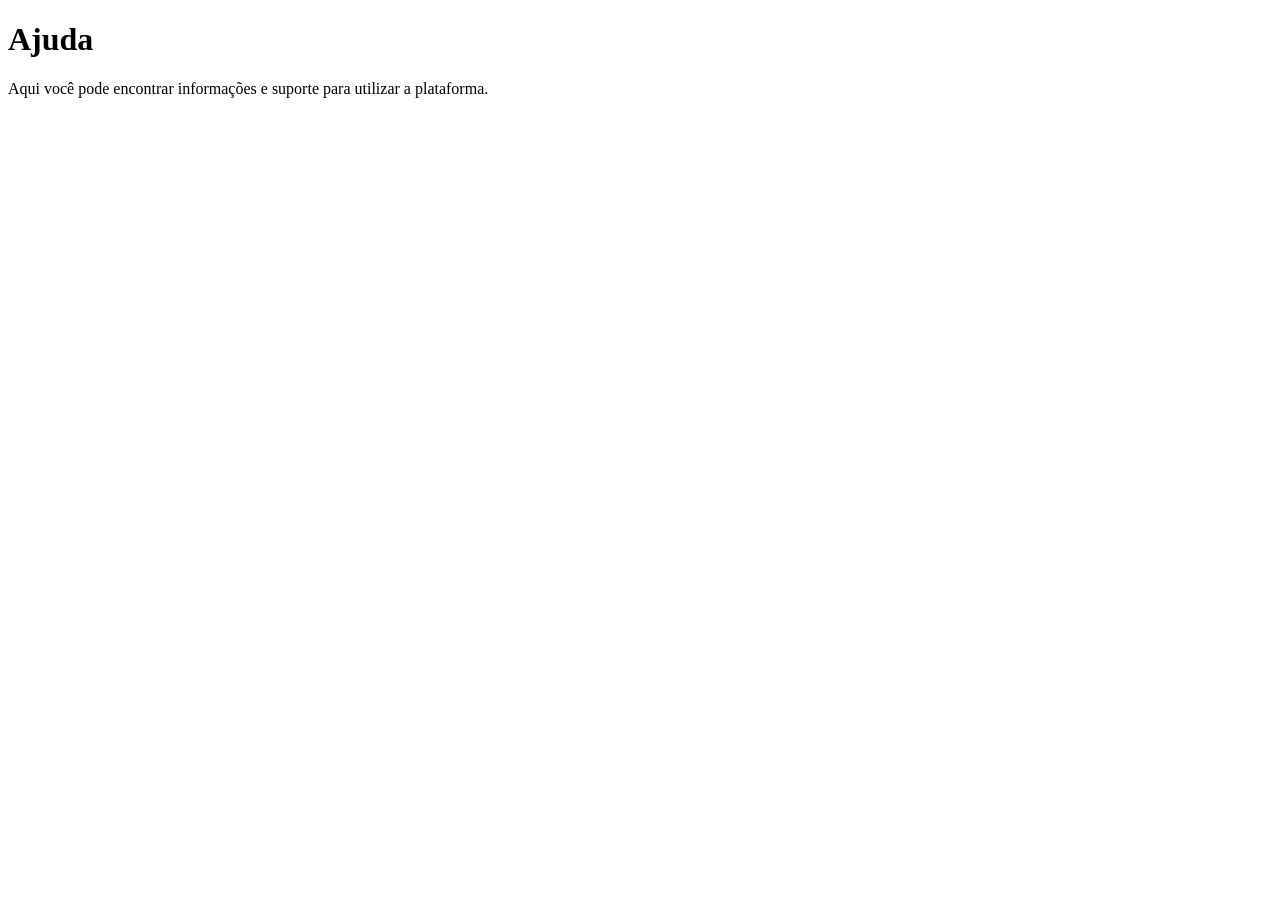
==== Backend/ajuda.html @ ebc53b43 "Criado pasta para ajudar na ultilização" ====
<!DOCTYPE html>
<html lang="pt-br">
<head>
    <meta charset="UTF-8">
    <meta name="viewport" content="width=device-width, initial-scale=1.0">
    <title>Ajuda</title>
</head>
<body>
    <h1>Ajuda</h1>
    <p>Aqui você pode encontrar informações e suporte para utilizar a plataforma.</p>
</body>
</html>
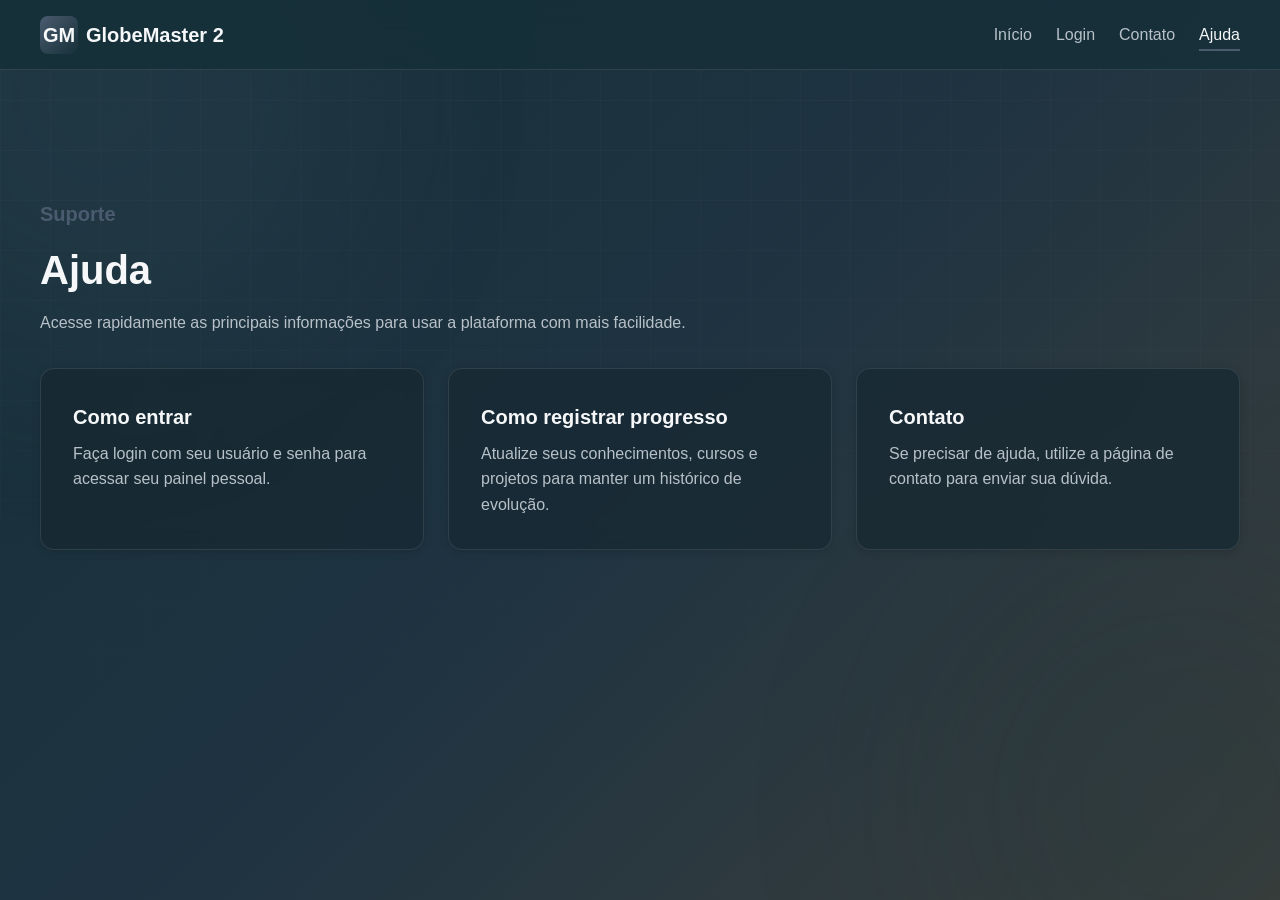
==== commit 46f56ab1: "Atualizado toda a parte de Backend Atualizado parte de pastas para código limpo" ====
--- a/Backend/ajuda.html
+++ b/Backend/ajuda.html
@@ -1,12 +1,54 @@
 <!DOCTYPE html>
 <html lang="pt-br">
 <head>
-    <meta charset="UTF-8">
-    <meta name="viewport" content="width=device-width, initial-scale=1.0">
-    <title>Ajuda</title>
+    <meta charset="UTF-8" />
+    <meta name="viewport" content="width=device-width, initial-scale=1.0" />
+    <title>Ajuda - GlobeMaster 2</title>
+    <link rel="stylesheet" href="../Frontend/Css/style.css" />
 </head>
 <body>
-    <h1>Ajuda</h1>
-    <p>Aqui você pode encontrar informações e suporte para utilizar a plataforma.</p>
+    <div class="background-grid"></div>
+
+    <header class="navbar">
+        <div class="navbar-container">
+            <a href="index.html" class="logo">
+                <span class="logo-icon">GM</span>
+                GlobeMaster 2
+            </a>
+            <ul class="nav-links">
+                <li><a class="nav-link" href="index.html">Início</a></li>
+                <li><a class="nav-link" href="Login.html">Login</a></li>
+                <li><a class="nav-link" href="contato.html">Contato</a></li>
+                <li><a class="nav-link active" href="ajuda.html">Ajuda</a></li>
+            </ul>
+        </div>
+    </header>
+
+    <main>
+        <div class="container">
+            <section class="section">
+                <div class="section-header">
+                    <p class="hero-subtitle">Suporte</p>
+                    <h1 class="section-title">Ajuda</h1>
+                    <p class="section-description">Acesse rapidamente as principais informações para usar a plataforma com mais facilidade.</p>
+                </div>
+
+                <div class="grid grid-3">
+                    <article class="card">
+                        <h3 class="card-title">Como entrar</h3>
+                        <p class="card-description">Faça login com seu usuário e senha para acessar seu painel pessoal.</p>
+                    </article>
+                    <article class="card">
+                        <h3 class="card-title">Como registrar progresso</h3>
+                        <p class="card-description">Atualize seus conhecimentos, cursos e projetos para manter um histórico de evolução.</p>
+                    </article>
+                    <article class="card">
+                        <h3 class="card-title">Contato</h3>
+                        <p class="card-description">Se precisar de ajuda, utilize a página de contato para enviar sua dúvida.</p>
+                    </article>
+                </div>
+            </section>
+        </div>
+    </main>
 </body>
 </html>
--- a/Frontend/Css/style.css
+++ b/Frontend/Css/style.css
@@ -0,0 +1,1152 @@
+@charset "UTF-8";
+
+/* =========================================================
+   01. VARIÁVEIS / DESIGN TOKENS
+   ========================================================= */
+
+:root {
+    /* Cores principais */
+    --primary-color: #1f3341;
+    --secondary-color: #6c757d;
+    --three-color: #3c403d;
+    --four-color: #163039;
+    --five-color: #4a5b6f;
+
+    /* Cores auxiliares */
+    --background-color: #0f1c24;
+    --surface-color: #172832;
+    --surface-light: #203744;
+
+    --text-color: #f5f7f9;
+    --text-secondary: #b8c1c8;
+    --text-muted: #7f8b93;
+
+    --border-color: rgba(255, 255, 255, 0.10);
+
+    --success-color: #4caf50;
+    --warning-color: #ffc107;
+    --danger-color: #dc3545;
+    --info-color: #17a2b8;
+
+    /* Tipografia */
+    --font-family:
+        "Inter",
+        "Segoe UI",
+        Arial,
+        sans-serif;
+
+    --font-size-xs: 0.75rem;
+    --font-size-sm: 0.875rem;
+    --font-size-md: 1rem;
+    --font-size-lg: 1.25rem;
+    --font-size-xl: 1.75rem;
+    --font-size-xxl: 2.5rem;
+
+    /* Espaçamento */
+    --spacing-xs: 0.25rem;
+    --spacing-sm: 0.5rem;
+    --spacing-md: 1rem;
+    --spacing-lg: 1.5rem;
+    --spacing-xl: 2rem;
+    --spacing-xxl: 4rem;
+
+    /* Bordas */
+    --radius-sm: 4px;
+    --radius-md: 8px;
+    --radius-lg: 14px;
+    --radius-xl: 20px;
+
+    /* Sombras */
+    --shadow-sm:
+        0 2px 8px rgba(0, 0, 0, 0.15);
+
+    --shadow-md:
+        0 8px 25px rgba(0, 0, 0, 0.25);
+
+    --shadow-lg:
+        0 15px 45px rgba(0, 0, 0, 0.35);
+
+    /* Transições */
+    --transition-fast: 0.2s ease;
+    --transition-normal: 0.3s ease;
+    --transition-slow: 0.5s ease;
+
+    /* Navbar */
+    --navbar-height: 70px;
+
+    /* Container */
+    --container-width: 1200px;
+}
+
+
+/* =========================================================
+   02. RESET / BASE
+   ========================================================= */
+
+* {
+    margin: 0;
+    padding: 0;
+    box-sizing: border-box;
+}
+
+html {
+    scroll-behavior: smooth;
+}
+
+body {
+    min-height: 100vh;
+
+    font-family: var(--font-family);
+    font-size: var(--font-size-md);
+    line-height: 1.6;
+
+    color: var(--text-color);
+
+    background:
+        linear-gradient(
+            135deg,
+            var(--four-color),
+            var(--primary-color),
+            var(--three-color)
+        );
+
+    overflow-x: hidden;
+}
+
+a {
+    color: inherit;
+    text-decoration: none;
+}
+
+button,
+input,
+textarea,
+select {
+    font: inherit;
+}
+
+button {
+    cursor: pointer;
+}
+
+img {
+    max-width: 100%;
+    display: block;
+}
+
+
+/* =========================================================
+   03. FUNDO ANIMADO
+   ========================================================= */
+
+body::before,
+body::after {
+    content: "";
+
+    position: fixed;
+
+    width: 500px;
+    height: 500px;
+
+    border-radius: 50%;
+
+    pointer-events: none;
+
+    filter: blur(100px);
+
+    opacity: 0.18;
+
+    z-index: -1;
+}
+
+body::before {
+    top: -150px;
+    left: -150px;
+
+    background: var(--five-color);
+
+    animation:
+        backgroundFloatOne
+        12s
+        ease-in-out
+        infinite;
+}
+
+body::after {
+    right: -150px;
+    bottom: -150px;
+
+    background: var(--four-color);
+
+    animation:
+        backgroundFloatTwo
+        15s
+        ease-in-out
+        infinite;
+}
+
+@keyframes backgroundFloatOne {
+
+    0%,
+    100% {
+        transform: translate(0, 0);
+    }
+
+    50% {
+        transform: translate(120px, 80px);
+    }
+}
+
+@keyframes backgroundFloatTwo {
+
+    0%,
+    100% {
+        transform: translate(0, 0);
+    }
+
+    50% {
+        transform: translate(-100px, -80px);
+    }
+}
+
+
+/* =========================================================
+   04. BACKGROUND GRID / TECNOLÓGICO
+   ========================================================= */
+
+.background-grid {
+    position: fixed;
+    inset: 0;
+
+    pointer-events: none;
+
+    z-index: -2;
+
+    background-image:
+        linear-gradient(
+            rgba(255, 255, 255, 0.025) 1px,
+            transparent 1px
+        ),
+        linear-gradient(
+            90deg,
+            rgba(255, 255, 255, 0.025) 1px,
+            transparent 1px
+        );
+
+    background-size: 50px 50px;
+
+    mask-image:
+        linear-gradient(
+            to bottom,
+            black,
+            transparent
+        );
+}
+
+
+/* =========================================================
+   05. CONTAINER
+   ========================================================= */
+
+.container {
+    width: min(
+        100% - 2rem,
+        var(--container-width)
+    );
+
+    margin-inline: auto;
+}
+
+
+/* =========================================================
+   06. NAVBAR
+   ========================================================= */
+
+.navbar {
+    position: sticky;
+    top: 0;
+
+    width: 100%;
+    height: var(--navbar-height);
+
+    display: flex;
+    align-items: center;
+
+    background:
+        rgba(22, 48, 57, 0.85);
+
+    border-bottom:
+        1px solid var(--border-color);
+
+    backdrop-filter: blur(15px);
+
+    z-index: 1000;
+}
+
+.navbar-container {
+    width: min(
+        100% - 2rem,
+        var(--container-width)
+    );
+
+    margin-inline: auto;
+
+    display: flex;
+    align-items: center;
+    justify-content: space-between;
+}
+
+
+/* =========================================================
+   07. LOGO
+   ========================================================= */
+
+.logo {
+    display: flex;
+    align-items: center;
+    gap: var(--spacing-sm);
+
+    font-size: var(--font-size-lg);
+    font-weight: 700;
+
+    color: var(--text-color);
+
+    transition:
+        transform var(--transition-fast);
+}
+
+.logo:hover {
+    transform: translateY(-2px);
+}
+
+.logo-icon {
+    width: 38px;
+    height: 38px;
+
+    display: grid;
+    place-items: center;
+
+    border-radius: var(--radius-md);
+
+    background:
+        linear-gradient(
+            135deg,
+            var(--five-color),
+            var(--four-color)
+        );
+}
+
+
+/* =========================================================
+   08. NAVIGATION
+   ========================================================= */
+
+.nav-links {
+    display: flex;
+    align-items: center;
+    gap: var(--spacing-lg);
+
+    list-style: none;
+}
+
+.nav-link {
+    position: relative;
+
+    padding: 0.5rem 0;
+
+    color: var(--text-secondary);
+
+    transition:
+        color var(--transition-fast);
+}
+
+.nav-link::after {
+    content: "";
+
+    position: absolute;
+
+    left: 0;
+    bottom: 0;
+
+    width: 0;
+    height: 2px;
+
+    background: var(--five-color);
+
+    transition:
+        width var(--transition-fast);
+}
+
+.nav-link:hover {
+    color: var(--text-color);
+}
+
+.nav-link:hover::after,
+.nav-link.active::after {
+    width: 100%;
+}
+
+.nav-link.active {
+    color: var(--text-color);
+}
+
+
+/* =========================================================
+   09. MENU MOBILE
+   ========================================================= */
+
+.menu-toggle {
+    display: none;
+
+    width: 42px;
+    height: 42px;
+
+    border: 1px solid var(--border-color);
+    border-radius: var(--radius-md);
+
+    background: var(--surface-color);
+
+    color: var(--text-color);
+}
+
+
+/* =========================================================
+   10. MAIN
+   ========================================================= */
+
+main {
+    min-height:
+        calc(100vh - var(--navbar-height));
+
+    padding:
+        var(--spacing-xxl)
+        0;
+}
+
+
+/* =========================================================
+   11. HERO
+   ========================================================= */
+
+.hero {
+    min-height: 70vh;
+
+    display: flex;
+    align-items: center;
+
+    padding:
+        var(--spacing-xxl)
+        0;
+}
+
+.hero-content {
+    max-width: 750px;
+}
+
+.hero-subtitle {
+    margin-bottom: var(--spacing-sm);
+
+    color: var(--five-color);
+
+    font-size: var(--font-size-lg);
+    font-weight: 600;
+}
+
+.hero-title {
+    margin-bottom: var(--spacing-lg);
+
+    font-size:
+        clamp(
+            2.5rem,
+            7vw,
+            5rem
+        );
+
+    line-height: 1.05;
+}
+
+.hero-description {
+    max-width: 650px;
+
+    margin-bottom: var(--spacing-xl);
+
+    color: var(--text-secondary);
+
+    font-size: var(--font-size-lg);
+}
+
+
+/* =========================================================
+   12. BOTÕES
+   ========================================================= */
+
+.btn {
+    display: inline-flex;
+
+    align-items: center;
+    justify-content: center;
+
+    gap: var(--spacing-sm);
+
+    padding:
+        0.75rem
+        1.25rem;
+
+    border:
+        1px solid transparent;
+
+    border-radius:
+        var(--radius-md);
+
+    font-weight: 600;
+
+    transition:
+        transform var(--transition-fast),
+        box-shadow var(--transition-fast),
+        background var(--transition-fast);
+}
+
+.btn:hover {
+    transform: translateY(-2px);
+}
+
+.btn-primary {
+    background: var(--primary-color);
+
+    color: var(--text-color);
+
+    box-shadow: var(--shadow-sm);
+}
+
+.btn-primary:hover {
+    background: var(--five-color);
+
+    box-shadow: var(--shadow-md);
+}
+
+.btn-secondary {
+    background: transparent;
+
+    border-color:
+        var(--border-color);
+
+    color: var(--text-color);
+}
+
+.btn-secondary:hover {
+    background: var(--surface-light);
+}
+
+
+/* =========================================================
+   13. NAVEGAÇÃO VOLTAR / AVANÇAR
+   ========================================================= */
+
+.page-navigation {
+    display: flex;
+
+    justify-content: space-between;
+    align-items: center;
+
+    gap: var(--spacing-md);
+
+    margin-top: var(--spacing-xxl);
+
+    padding-top: var(--spacing-lg);
+
+    border-top:
+        1px solid var(--border-color);
+}
+
+.page-navigation a {
+    display: inline-flex;
+
+    align-items: center;
+
+    gap: var(--spacing-sm);
+
+    padding:
+        0.75rem
+        1rem;
+
+    border-radius: var(--radius-md);
+
+    background: var(--surface-color);
+
+    color: var(--text-secondary);
+
+    transition:
+        background var(--transition-fast),
+        color var(--transition-fast),
+        transform var(--transition-fast);
+}
+
+.page-navigation a:hover {
+    background: var(--surface-light);
+
+    color: var(--text-color);
+
+    transform: translateY(-2px);
+}
+
+
+/* =========================================================
+   14. SEÇÕES
+   ========================================================= */
+
+.section {
+    padding:
+        var(--spacing-xxl)
+        0;
+}
+
+.section-header {
+    margin-bottom: var(--spacing-xl);
+}
+
+.section-title {
+    margin-bottom: var(--spacing-sm);
+
+    font-size: var(--font-size-xxl);
+}
+
+.section-description {
+    max-width: 700px;
+
+    color: var(--text-secondary);
+}
+
+
+/* =========================================================
+   15. GRID
+   ========================================================= */
+
+.grid {
+    display: grid;
+
+    gap: var(--spacing-lg);
+}
+
+.grid-2 {
+    grid-template-columns:
+        repeat(2, 1fr);
+}
+
+.grid-3 {
+    grid-template-columns:
+        repeat(3, 1fr);
+}
+
+.grid-4 {
+    grid-template-columns:
+        repeat(4, 1fr);
+}
+
+
+/* =========================================================
+   16. CARDS
+   ========================================================= */
+
+.card {
+    padding: var(--spacing-xl);
+
+    background:
+        rgba(23, 40, 50, 0.75);
+
+    border:
+        1px solid var(--border-color);
+
+    border-radius:
+        var(--radius-lg);
+
+    backdrop-filter: blur(10px);
+
+    box-shadow:
+        var(--shadow-sm);
+
+    transition:
+        transform var(--transition-normal),
+        border-color var(--transition-normal),
+        box-shadow var(--transition-normal);
+}
+
+.card:hover {
+    transform:
+        translateY(-5px);
+
+    border-color:
+        rgba(255, 255, 255, 0.18);
+
+    box-shadow:
+        var(--shadow-md);
+}
+
+.card-icon {
+    width: 50px;
+    height: 50px;
+
+    display: grid;
+    place-items: center;
+
+    margin-bottom: var(--spacing-md);
+
+    border-radius:
+        var(--radius-md);
+
+    background:
+        var(--primary-color);
+}
+
+.card-title {
+    margin-bottom: var(--spacing-sm);
+
+    font-size: var(--font-size-lg);
+}
+
+.card-description {
+    color: var(--text-secondary);
+}
+
+
+/* =========================================================
+   17. GLASS EFFECT
+   ========================================================= */
+
+.glass {
+    background:
+        rgba(255, 255, 255, 0.05);
+
+    border:
+        1px solid rgba(255, 255, 255, 0.10);
+
+    backdrop-filter:
+        blur(15px);
+
+    -webkit-backdrop-filter:
+        blur(15px);
+
+    box-shadow:
+        var(--shadow-md);
+}
+
+
+/* =========================================================
+   18. FORMULÁRIOS
+   ========================================================= */
+
+.form-group {
+    display: flex;
+
+    flex-direction: column;
+
+    gap: var(--spacing-sm);
+
+    margin-bottom: var(--spacing-lg);
+}
+
+.form-label {
+    font-weight: 600;
+}
+
+.form-input,
+.form-textarea,
+.form-select {
+    width: 100%;
+
+    padding:
+        0.75rem
+        1rem;
+
+    border:
+        1px solid var(--border-color);
+
+    border-radius:
+        var(--radius-md);
+
+    outline: none;
+
+    background:
+        rgba(0, 0, 0, 0.15);
+
+    color:
+        var(--text-color);
+
+    transition:
+        border-color var(--transition-fast),
+        box-shadow var(--transition-fast);
+}
+
+.form-input:focus,
+.form-textarea:focus,
+.form-select:focus {
+    border-color:
+        var(--five-color);
+
+    box-shadow:
+        0 0 0 3px
+        rgba(74, 91, 111, 0.25);
+}
+
+.form-textarea {
+    min-height: 150px;
+
+    resize: vertical;
+}
+
+
+/* =========================================================
+   19. BADGES
+   ========================================================= */
+
+.badge {
+    display: inline-flex;
+
+    align-items: center;
+
+    padding:
+        0.25rem
+        0.6rem;
+
+    border-radius:
+        999px;
+
+    font-size:
+        var(--font-size-xs);
+
+    font-weight: 600;
+
+    background:
+        var(--surface-light);
+
+    color:
+        var(--text-secondary);
+}
+
+
+/* =========================================================
+   20. ALERTAS / STATUS
+   ========================================================= */
+
+.alert {
+    padding: var(--spacing-md);
+
+    border-radius:
+        var(--radius-md);
+
+    border:
+        1px solid var(--border-color);
+}
+
+.alert-success {
+    background:
+        rgba(76, 175, 80, 0.12);
+
+    border-color:
+        rgba(76, 175, 80, 0.3);
+}
+
+.alert-warning {
+    background:
+        rgba(255, 193, 7, 0.12);
+
+    border-color:
+        rgba(255, 193, 7, 0.3);
+}
+
+.alert-danger {
+    background:
+        rgba(220, 53, 69, 0.12);
+
+    border-color:
+        rgba(220, 53, 69, 0.3);
+}
+
+
+/* =========================================================
+   21. TABELAS
+   ========================================================= */
+
+.table-container {
+    width: 100%;
+
+    overflow-x: auto;
+
+    border:
+        1px solid var(--border-color);
+
+    border-radius:
+        var(--radius-lg);
+}
+
+table {
+    width: 100%;
+
+    border-collapse: collapse;
+}
+
+th,
+td {
+    padding:
+        1rem;
+
+    text-align: left;
+
+    border-bottom:
+        1px solid var(--border-color);
+}
+
+th {
+    background:
+        var(--surface-color);
+}
+
+td {
+    color:
+        var(--text-secondary);
+}
+
+
+/* =========================================================
+   22. LOADING
+   ========================================================= */
+
+.loading {
+    width: 40px;
+    height: 40px;
+
+    border:
+        3px solid
+        rgba(255, 255, 255, 0.1);
+
+    border-top-color:
+        var(--five-color);
+
+    border-radius: 50%;
+
+    animation:
+        spin 0.8s linear infinite;
+}
+
+@keyframes spin {
+
+    to {
+        transform: rotate(360deg);
+    }
+
+}
+
+
+/* =========================================================
+   23. FOOTER
+   ========================================================= */
+
+.footer {
+    padding:
+        var(--spacing-xl)
+        0;
+
+    border-top:
+        1px solid var(--border-color);
+
+    background:
+        rgba(0, 0, 0, 0.15);
+}
+
+.footer-container {
+    display: flex;
+
+    align-items: center;
+
+    justify-content: space-between;
+
+    gap: var(--spacing-lg);
+}
+
+.footer-text {
+    color:
+        var(--text-muted);
+}
+
+
+/* =========================================================
+   24. UTILITÁRIOS
+   ========================================================= */
+
+.text-center {
+    text-align: center;
+}
+
+.text-muted {
+    color: var(--text-muted);
+}
+
+.text-secondary {
+    color: var(--text-secondary);
+}
+
+.hidden {
+    display: none;
+}
+
+.flex {
+    display: flex;
+}
+
+.flex-center {
+    display: flex;
+
+    align-items: center;
+    justify-content: center;
+}
+
+.flex-between {
+    display: flex;
+
+    align-items: center;
+    justify-content: space-between;
+}
+
+.mt-1 {
+    margin-top: var(--spacing-sm);
+}
+
+.mt-2 {
+    margin-top: var(--spacing-md);
+}
+
+.mt-3 {
+    margin-top: var(--spacing-lg);
+}
+
+.mt-4 {
+    margin-top: var(--spacing-xl);
+}
+
+.mb-1 {
+    margin-bottom: var(--spacing-sm);
+}
+
+.mb-2 {
+    margin-bottom: var(--spacing-md);
+}
+
+.mb-3 {
+    margin-bottom: var(--spacing-lg);
+}
+
+.mb-4 {
+    margin-bottom: var(--spacing-xl);
+}
+
+
+/* =========================================================
+   25. ACESSIBILIDADE
+   ========================================================= */
+
+:focus-visible {
+    outline:
+        2px solid var(--five-color);
+
+    outline-offset:
+        3px;
+}
+
+
+/* =========================================================
+   26. RESPONSIVIDADE
+   ========================================================= */
+
+@media (max-width: 900px) {
+
+    .grid-4 {
+        grid-template-columns:
+            repeat(2, 1fr);
+    }
+
+    .grid-3 {
+        grid-template-columns:
+            repeat(2, 1fr);
+    }
+
+    .nav-links {
+        gap: var(--spacing-md);
+    }
+
+}
+
+
+@media (max-width: 700px) {
+
+    .menu-toggle {
+        display: grid;
+        place-items: center;
+    }
+
+    .nav-links {
+        display: none;
+
+        position: absolute;
+
+        top: var(--navbar-height);
+        left: 0;
+
+        width: 100%;
+
+        flex-direction: column;
+
+        padding: var(--spacing-lg);
+
+        background:
+            rgba(22, 48, 57, 0.97);
+
+        border-bottom:
+            1px solid var(--border-color);
+    }
+
+    .nav-links.active {
+        display: flex;
+    }
+
+    .grid-2,
+    .grid-3,
+    .grid-4 {
+        grid-template-columns: 1fr;
+    }
+
+    .hero {
+        min-height: 60vh;
+    }
+
+    .page-navigation {
+        flex-direction: column;
+
+        align-items: stretch;
+    }
+
+    .page-navigation a {
+        justify-content: center;
+    }
+
+    .footer-container {
+        flex-direction: column;
+
+        text-align: center;
+    }
+
+}
+
+
+@media (prefers-reduced-motion: reduce) {
+
+    *,
+    *::before,
+    *::after {
+        animation-duration: 0.01ms !important;
+        animation-iteration-count: 1 !important;
+
+        scroll-behavior: auto !important;
+
+        transition-duration: 0.01ms !important;
+    }
+
+}
